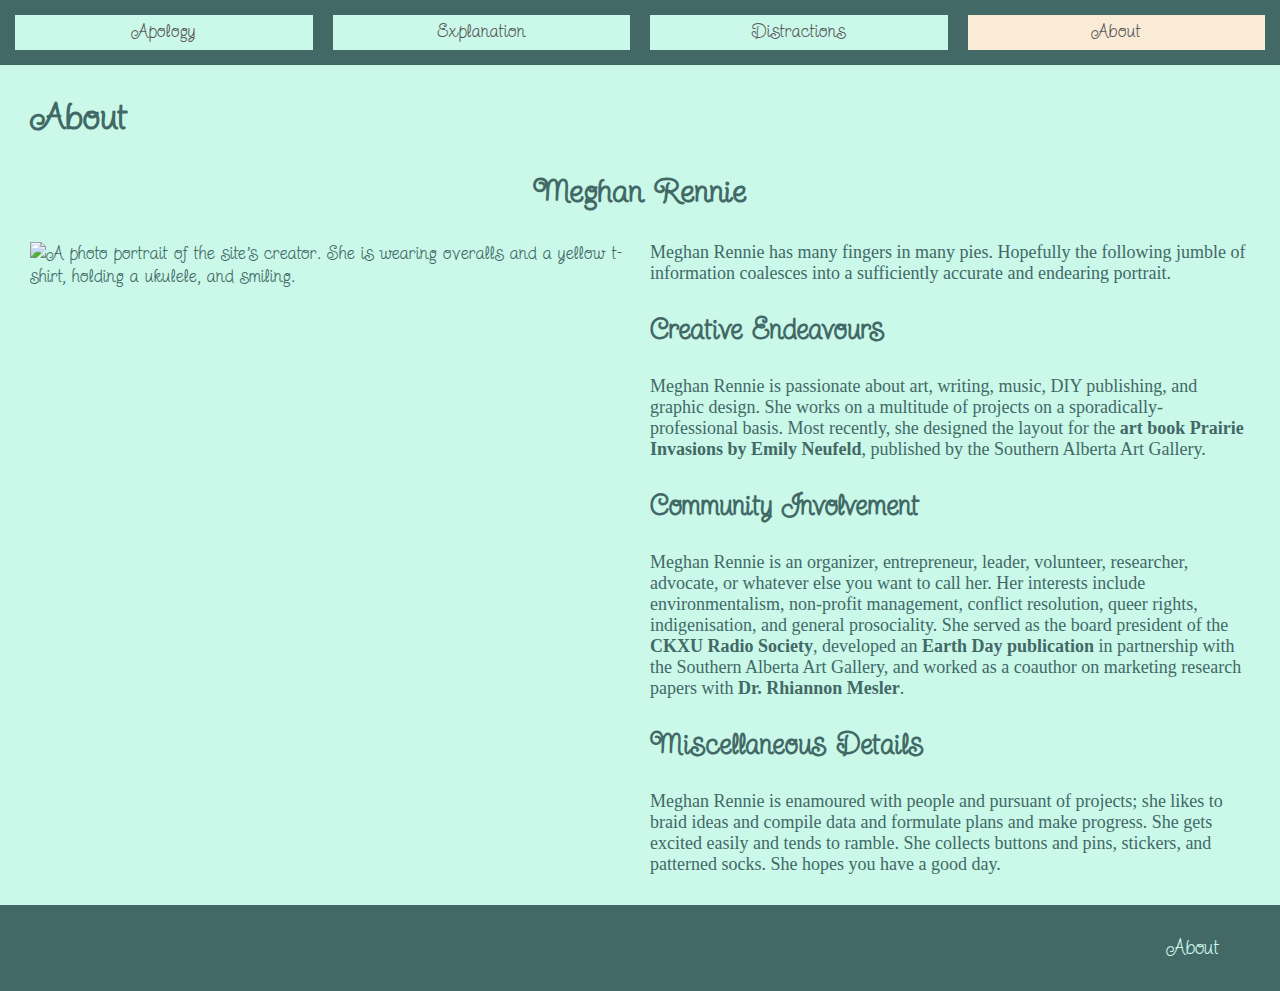
==== about.html @ 1ed8c195 "first commit" ====
<!DOCTYPE html>
<html lang="en-CAN" class="about">

<head>
  <title></title>
  <meta charset="UTF-8">
  <meta name="author" content="Meghan Rennie" />
  <meta name="description" content="" />
  <link rel="preconnect" href="https://fonts.googleapis.com">
  <link rel="preconnect" href="https://fonts.gstatic.com" crossorigin>
  <link href="https://fonts.googleapis.com/css2?family=Sunshiney&family=Twinkle+Star&family=Yomogi&display=swap"
    rel="stylesheet">
  <link rel="stylesheet" href="css/style.css">
  <meta name="viewport" content="width=device-width, initial-scale=1.0">
</head>

<body class="flex-parent about">
  <nav class="padding-med about">
    <ul class="grid-parent about">
      <li class="button padding-light about"><a href="index.html">Apology</a></li>
      <li class="button padding-light about"><a href="excuses.html">Explanation</a></li>
      <li class="button padding-light about"><a href="distractions.html">Distractions</a></li>
      <li class="button padding-light about current-location"><a href="about.html">About</a></li>
    </ul>
  </nav>
  <header>
    <h1>About</h1>
  </header>
  <main class="padding-thick about">
    <h2>Meghan Rennie</h2>
    <div class="grid-parent bio">
      <img src='/images/megh-renn-uke-portrait.jpg'
        alt="A photo portrait of the site's creator. She is wearing overalls and a yellow t-shirt, holding a ukulele, and smiling.">
      <div class="serious">
        <p>Meghan Rennie has many fingers in many pies. Hopefully the following jumble of information coalesces into a
          sufficiently accurate and endearing portrait.
        </p>
        <h3>Creative Endeavours</h3>
        <p>Meghan Rennie is passionate about art, writing, music, DIY publishing, and graphic design. She works on a
          multitude of projects on a sporadically-professional basis. Most recently, she designed the layout for the <a
            href="https://shop-at-saag.myshopify.com/products/prairie-invasions">art
            book Prairie Invasions by Emily Neufeld</a>, published by the Southern Alberta Art Gallery.
        </p>
        <h3>Community Involvement</h3>
        <p>Meghan Rennie is an organizer, entrepreneur, leader, volunteer, researcher, advocate, or whatever else you
          want to call her. Her interests include environmentalism, non-profit management, conflict resolution, queer
          rights, indigenisation, and general prosociality. She served as the board president of the <a
            href="https://ckxu.com/">CKXU Radio Society</a>,
          developed an <a
            href="https://shop-at-saag.myshopify.com/collections/publications/products/earth-day-2022-our-climate-story">Earth
            Day publication </a>in partnership with the Southern Alberta Art Gallery, and worked as a
          coauthor on marketing research papers with <a href="https://www.meslerlab.org/">Dr. Rhiannon Mesler</a>. </p>
        <h3>Miscellaneous Details</h3>
        <p>Meghan Rennie is enamoured with people and pursuant of projects; she likes to braid ideas and compile data
          and formulate plans and make progress. She gets excited easily and tends to ramble. She collects buttons and
          pins, stickers, and patterned socks. She hopes you have a good day.
        </p>
      </div>
    </div>
  </main>
  <footer class="about padding-thick">
    <a class="padding-thick" href="about.html">About</a>
  </footer>
</body>

</html>
---- css/style.css ----
* {
    box-sizing: border-box;
    color: var(--dark);
    font-size: 18px;
    font-family: 'Twinkle Star', cursive;
}

body,
html {
    margin: 0;
    background-color: var(--light);
    min-height: 100vh;
}

img {
    max-width: 100%;
}

/*Use of :root to set variables as described here: https://www.w3schools.com/css/css3_variables.asp*/
:root {
    --light: #d1ecf8;
    --med: #8db1d0;
    --dark: #5b7d9b;
    --paper: #fdf8f3;
    --dark-txt: #595959;
    --card-size: 20vw;
}

.explanation:root {
    --light: rgb(248, 202, 217);
    --med: rgb(185, 123, 143);
    --dark: rgb(105, 66, 79);
}

.distraction:root {
    --light: #e4ddff;
    --med: #a38dd0;
    --dark: #655b9b;
}

.about:root {
    --light: rgb(202, 248, 233);
    --med: rgb(123, 185, 167);
    --dark: rgb(66, 105, 102);
}

.padding-thick {
    padding: 30px;
}

.padding-med {
    padding: 15px;
}

.padding-light {
    padding: 5px;
}

.padding-bttm {
    padding-bottom: 15vw;
}

.flex-parent {
    display: flex;
    flex-direction: column;
}

.grid-parent {
    display: grid;
    grid-template-columns: 1fr 1fr 1fr 1fr;
    gap: 20px;
}

h1 {
    font-size: 36px;
    margin: 0;
    padding: 30px;
}

h2 {
    font-size: 32px;
    text-align: center;
    margin: 0;
    padding: 30px;
}

h3 {
    font-size: 28px;
}

p {
    margin: 0;
}

main {
    flex-grow: 0.5;
    margin: auto;
    position: relative
}

.megh-writes {
    font-family: 'Yomogi', cursive;
    color: var(--dark-txt);
}

.megh-writes a {
    font-family: 'Yomogi', cursive;
    text-decoration: none;
    font-weight: bold;
}

.megh-writes a:hover {
    color: var(--med);
    transition: 0.3s;
}

.serious p {
    font-family: Georgia, 'Times New Roman', Times, serif;
}

.serious a {
    font-family: Georgia, 'Times New Roman', Times, serif;
    text-decoration: none;
    font-weight: bold;
}

.serious a:hover {
    color: var(--med);
    transition: 0.3s;
}



/*Section 1: Primary Navigation*/

ul {
    list-style-type: none;
    margin: 0;
    padding: 0;
    display: flex;
}

nav {
    z-index: 1;
    background-color: var(--dark);
    position: sticky;
    top: 0;
    font-size: 20px;
}

.button {
    text-align: center;
    font-size: 28px;
    background-color: var(--light);
}

.button a {
    /*Setting an entire button as a link is explained here: https://www.codecademy.com/forum_questions/53415e6c9c4e9d734c000038*/
    display: block;
    width: 1fr;
    height: 25px;
    text-decoration: none;
    color: var(--dark-txt);
}

.button:hover {
    background-color: antiquewhite;
    transition: 0.3s;
}

ul .current-location {
    background-color: antiquewhite;
}



/*Section 2: Apology Page*/

.letter {
    background-color: var(--paper);
    text-align: justify;
    width: 75vw;
    max-width: 800px;
    margin: auto;
    height: fit-content;
    border-radius: 5px;
    box-shadow: 0 0 5px var(--dark);
}

.letter p {
    padding: 10px;
}

/*Envelope code adapted from https://codepen.io/peiche/pen/AxWYdO*/
.envelope {
    background: none;
    border-radius: 0 0 50px 50px;
    position: relative;
}

.envelope:after {
    content: '';
    border: 0 solid transparent;
    border-width: 213.4px 426.8px;
}

.envelope:after {
    border-right-color: var(--med);
    border-left-color: var(--med);
    border-bottom-color: var(--dark);
    border-radius: 0 0 5px 5px;
    box-shadow: 0 5px 5px var(--dark);
}

#forgiveness {
    text-align: center;
    flex-grow: 0.5;
}

/* Forgiveness poll functionality from here: https://www.powr.io/poll-for-html-how-to-add-to-your-site?src=tutorials*/



/* Section 3: Explanation Page*/

/*Flip card functionality borrowed from here: https://www.w3schools.com/howto/howto_css_flip_card.asp*/
.flip-card-back p {
    font-family: 'Yomogi', cursive;
    color: var(--dark-txt);
}

.flip-card {
    background-color: transparent;
    width: var(--card-size);
    height: var(--card-size);
    perspective: 2000px;
}

.flip-card-inner {
    position: relative;
    width: 100%;
    height: 100%;
    text-align: center;
    transition: transform 0.8s;
    transform-style: preserve-3d;
}

.card-dark {
    background-color: var(--dark);
}

.card-light {
    background-color: var(--med);
}

.flip-card:hover .flip-card-inner {
    transform: rotateY(180deg);
}

.flip-card-front,
.flip-card-back {
    position: absolute;
    width: 100%;
    height: 100%;
    -webkit-backface-visibility: hidden;
    backface-visibility: hidden;
}

.flip-card-front {
    width: var(--card-size);
    height: var(--card-size);
    text-align: center;
}

.flip-card-back {
    background-color: antiquewhite;
    transform: rotateY(180deg);
    width: var(--card-size);
    height: var(--card-size);
    text-align: center;
}

.flip-card-back p {
    display: block;
    margin: auto;
    padding: 25px 20px;
    text-align: center;
}

#FAQ {
    text-align: center;
    background-color: var(--med);
    flex-grow: 0.5;
    color: var(--light);
    padding-bottom: 30px;
}

#FAQ .grid-parent {
    gap: 20px;
    grid-template-columns: 1fr 1fr 1fr 1fr;
}

/*Message bubble shape code adapted from here: https://codepen.io/danielkov/pen/WOyYyY*/
.message-bubble {
    text-align: center;
    height: fit-content;
    /*Fit-content size setting learned from here: https://developer.mozilla.org/en-US/docs/Web/CSS/fit-content*/
    width: 25vw;
    padding: 10px;
    align-items: center;
    border-radius: 10px;
    position: relative;
}

.megh {
    border-bottom-left-radius: 0;
    background: var(--light);
    grid-column: 2;
}

.megh p {
    font-family: Georgia, 'Times New Roman', Times, serif;
    color: var(--dark);
}

.user {
    border-bottom-right-radius: 0;
    background: var(--dark);
    grid-column: 3;
}

.user p {
    font-family: Georgia, 'Times New Roman', Times, serif;
    color: var(--light);
}

.megh:after {
    content: '';
    position: absolute;
    width: 0;
    height: 0;
    transform: rotate(0.75turn);
    border-style: solid;
    border-width: 30px 0 0 30px;
    border-color: transparent transparent transparent var(--light);
    bottom: 0.21px;
    right: 74vw;
}

.user:after {
    content: '';
    position: absolute;
    width: 0;
    height: 0;
    border-style: solid;
    border-width: 30px 0 0 30px;
    border-color: transparent transparent transparent var(--dark);
    bottom: 0;
    right: -20px;
}

.user,
.megh {
    grid-column: 1 / -1;
}

.message-bubble {
    width: 75vw;
    margin: auto;
}


/*Section 4: Distractions Page*/

#tweet-hold {
    grid-template-columns: 1fr 1fr 1fr;
}

.twitter-tweet {
    max-width: 30vw;
}



/*Section 5: About Page*/

.bio {
    grid-template-columns: 1fr 1fr;
}

.about main,
.about h2 {
    padding-top: 0;
}



/*Section 6: Page Footer*/
footer {
    background-color: var(--dark);
    text-align: right;
}

footer a {
    color: var(--light);
    text-decoration: none;
    font-size: 20px;
}

footer a:hover {
    color: antiquewhite;
    text-decoration: none;
    transition: 0.3s;
}



/*Section 7: Media Queries*/

@media screen and (max-width: 1067px) {

    .envelope:before,
    .envelope:after {
        border-width: 20vw 40vw;
    }

    #tweet-hold {
        grid-template-columns: 1fr 1fr;
    }

    .twitter-tweet {
        width: 40vw;
    }
}

@media screen and (max-width: 1000px) {

    /*.megh:after {
        right: 29.3vw
    }*/

    /*    .message-bubble {
        width: 2fr;
    }

    .user {
        grid-column: 3 span 2;
    }

    .megh {
        grid-column: 1 span 2;
    }*/

    .grid-parent {
        grid-template-columns: 1fr 1fr;
    }

    :root {
        --card-size: 35vw;
    }

    .flip-card-back p {
        font-size: 20px;
    }

}

@media screen and (max-width: 650px) {

    .filler {
        position: absolute;
    }

    #yes {
        grid-column: span 2;
    }

    #no {
        grid-row: 2;
        grid-column: span 2;
    }

    .bio,
    #card,
    #tweet-hold {
        grid-template-columns: 1fr;
    }

    :root {
        --card-size: 60vw;
    }

    .letter {
        width: 80vw;
    }

    .envelope:before,
    .envelope:after {
        border-width: 20vw 45vw;
    }

    .padding-bttm {
        padding-bottom: 30vw;
    }

    .flip-card-back p {
        font-size: 32px;
    }

    .twitter-tweet {
        width: 70vw;
    }
}
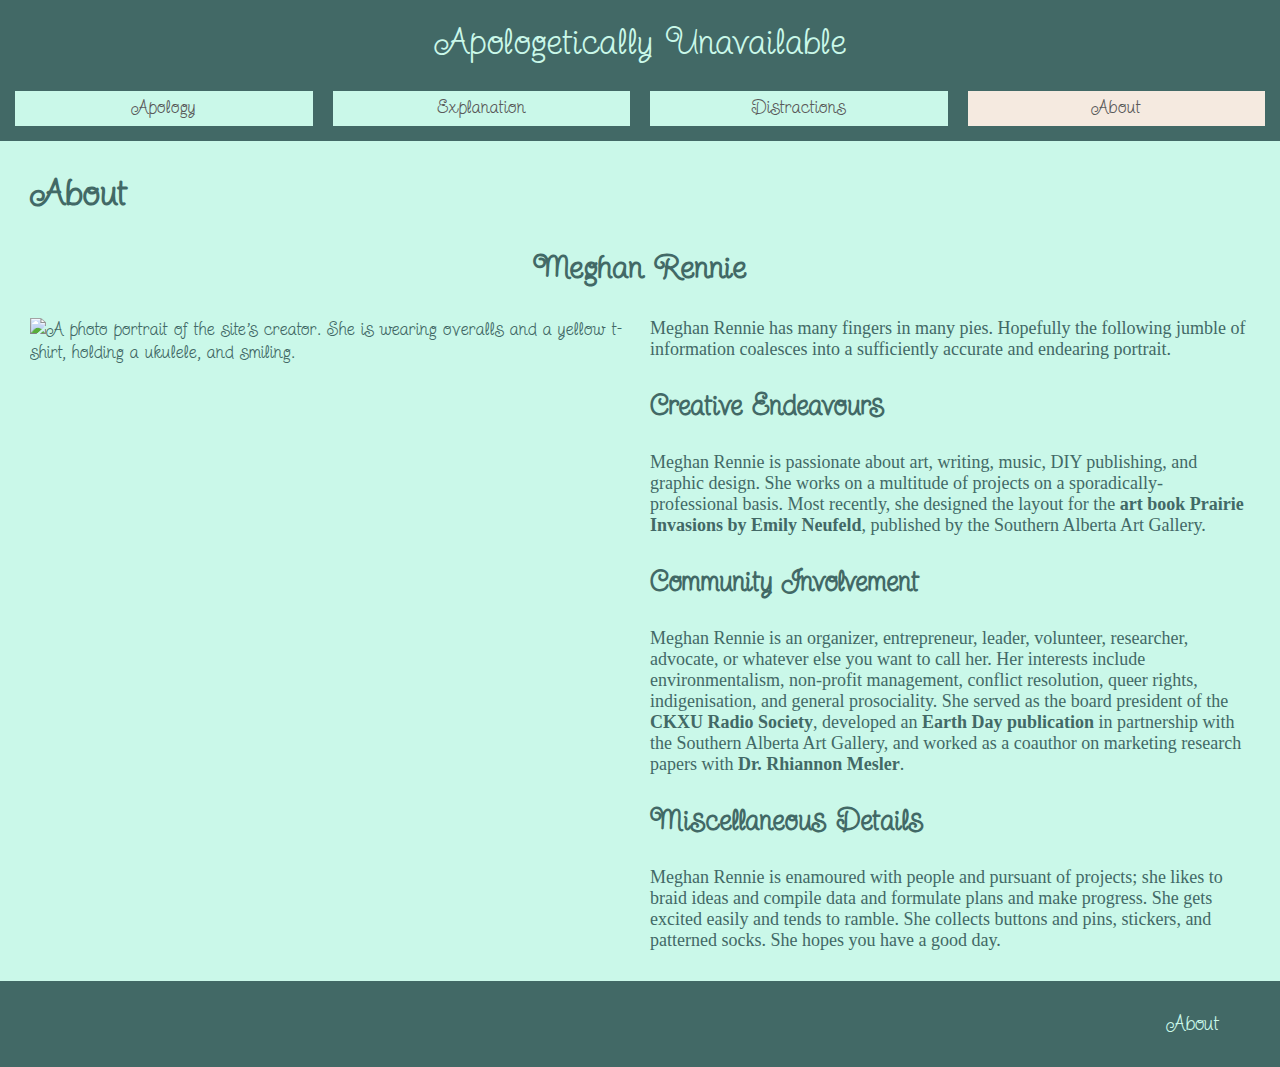
==== commit 8a6057e8: "Added site ID" ====
--- a/about.html
+++ b/about.html
@@ -17,6 +17,7 @@
 <body class="flex-parent about">
   <nav class="padding-med about">
     <ul class="grid-parent about">
+      <li class="button-two padding-light about" id="site-id"><a href="index.html">Apologetically Unavailable</a></li>
       <li class="button padding-light about"><a href="index.html">Apology</a></li>
       <li class="button padding-light about"><a href="excuses.html">Explanation</a></li>
       <li class="button padding-light about"><a href="distractions.html">Distractions</a></li>
@@ -30,7 +31,8 @@
     <h2>Meghan Rennie</h2>
     <div class="grid-parent bio">
       <img src='/images/megh-renn-uke-portrait.jpg'
-        alt="A photo portrait of the site's creator. She is wearing overalls and a yellow t-shirt, holding a ukulele, and smiling.">
+        alt="A photo portrait of the site's creator. She is wearing overalls and a yellow t-shirt, holding a ukulele, and smiling."
+        class="serious">
       <div class="serious">
         <p>Meghan Rennie has many fingers in many pies. Hopefully the following jumble of information coalesces into a
           sufficiently accurate and endearing portrait.
@@ -58,7 +60,7 @@
       </div>
     </div>
   </main>
-  <footer class="about padding-thick">
+  <footer class="about padding-thick button-two">
     <a class="padding-thick" href="about.html">About</a>
   </footer>
 </body>
--- a/css/style.css
+++ b/css/style.css
@@ -21,7 +21,7 @@
     --light: #d1ecf8;
     --med: #8db1d0;
     --dark: #5b7d9b;
-    --paper: #fdf8f3;
+    --paper: #f5eae0;
     --dark-txt: #595959;
     --card-size: 20vw;
 }
@@ -138,6 +138,10 @@
     margin: 0;
     padding: 0;
     display: flex;
+}
+
+ul .current-location {
+    background-color: var(--paper);
 }
 
 nav {
@@ -152,6 +156,16 @@
     text-align: center;
     font-size: 28px;
     background-color: var(--light);
+}
+
+#site-id {
+    grid-column: span 4;
+    background-color: var(--dark);
+    text-align: center;
+}
+
+#site-id a {
+    font-size: 36px;
 }
 
 .button a {
@@ -164,12 +178,20 @@
 }
 
 .button:hover {
-    background-color: antiquewhite;
+    background-color: var(--paper);
     transition: 0.3s;
 }
 
-ul .current-location {
-    background-color: antiquewhite;
+.button-two a {
+    color: var(--light);
+    text-decoration: none;
+    font-size: 20px;
+}
+
+.button-two a:hover {
+    color: var(--paper);
+    text-decoration: none;
+    transition: 0.3s;
 }
 
 
@@ -273,7 +295,7 @@
 }
 
 .flip-card-back {
-    background-color: antiquewhite;
+    background-color: var(--paper);
     transform: rotateY(180deg);
     width: var(--card-size);
     height: var(--card-size);
@@ -401,18 +423,6 @@
     text-align: right;
 }
 
-footer a {
-    color: var(--light);
-    text-decoration: none;
-    font-size: 20px;
-}
-
-footer a:hover {
-    color: antiquewhite;
-    text-decoration: none;
-    transition: 0.3s;
-}
-
 
 
 /*Section 7: Media Queries*/
@@ -435,22 +445,6 @@
 
 @media screen and (max-width: 1000px) {
 
-    /*.megh:after {
-        right: 29.3vw
-    }*/
-
-    /*    .message-bubble {
-        width: 2fr;
-    }
-
-    .user {
-        grid-column: 3 span 2;
-    }
-
-    .megh {
-        grid-column: 1 span 2;
-    }*/
-
     .grid-parent {
         grid-template-columns: 1fr 1fr;
     }
@@ -461,6 +455,10 @@
 
     .flip-card-back p {
         font-size: 20px;
+    }
+
+    #site-id {
+        grid-column: span 2;
     }
 
 }
@@ -510,4 +508,9 @@
     .twitter-tweet {
         width: 70vw;
     }
+
+    #site-id {
+        display: none;
+        /* code to hide an element from here: https://stackoverflow.com/questions/67552861/how-can-i-remove-an-element-of-my-website-using-media-queries*/
+    }
 }